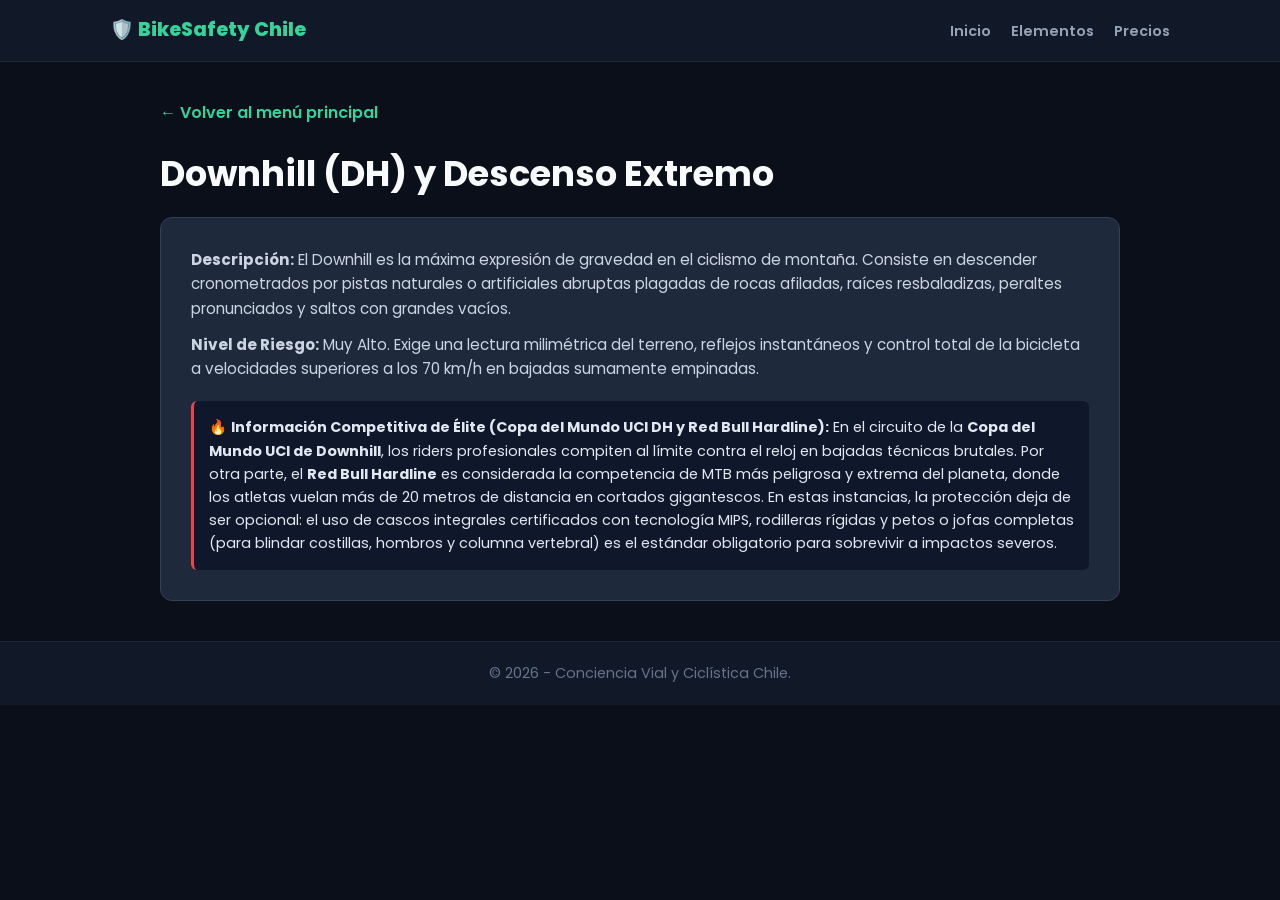
==== downhill.html @ cd9de3fc "Add files via upload" ====
<!DOCTYPE html>
<html lang="es">
<head>
    <meta charset="UTF-8">
    <meta name="viewport" content="width=device-width, initial-scale=1.0">
    <title>Downhill y Descenso Extremo | BikeSafety Chile</title>
    <link rel="stylesheet" href="css/style.css">
    <link href="https://fonts.googleapis.com/css2?family=Poppins:wght@300;400;600;800&display=swap" rel="stylesheet">
    <style>
        * { box-sizing: border-box; margin: 0; padding: 0; font-family: 'Poppins', sans-serif; }
        body { background-color: #0b0f19; color: #f8fafc; line-height: 1.6; }
        header { background: #111827; border-bottom: 1px solid #1f2937; position: fixed; top: 0; width: 100%; z-index: 100; }
        .navbar { display: flex; justify-content: space-between; align-items: center; max-width: 1100px; margin: 0 auto; padding: 15px 20px; }
        .logo { font-size: 1.2rem; font-weight: 800; color: #34d399; }
        .nav-links { list-style: none; display: flex; gap: 20px; }
        .nav-links a { color: #94a3b8; text-decoration: none; font-weight: 600; transition: color 0.3s; }
        .nav-links a:hover { color: #34d399; }
        .container { max-width: 1000px; margin: 100px auto 40px auto; padding: 0 20px; }
        .back-link { color: #34d399; text-decoration: none; font-weight: 600; display: inline-block; margin-bottom: 20px; }
        h1 { font-size: 2.2rem; margin-bottom: 15px; color: #f8fafc; }
        .content-card { background: #1e293b; padding: 30px; border-radius: 12px; border: 1px solid #334155; margin-bottom: 25px; }
        .content-card p { margin-bottom: 12px; color: #cbd5e1; font-size: 0.95rem; }
        .pro-context { font-size: 0.9rem; color: #e2e8f0; background: #0f172a; padding: 15px; border-radius: 6px; border-left: 3px solid #ef4444; margin-top: 20px; }
        footer { text-align: center; padding: 20px; background: #111827; color: #64748b; font-size: 0.9rem; border-top: 1px solid #1f2937; margin-top: 40px; }
        @media (max-width: 768px) { .nav-links { display: none; } }
    </style>
</head>
<body>

    <header>
        <nav class="navbar">
            <div class="logo">🛡️ BikeSafety Chile</div>
            <ul class="nav-links">
                <li><a href="index.html">Inicio</a></li>
                <li><a href="elementos.html">Elementos</a></li>
                <li><a href="precios.html">Precios</a></li>
            </ul>
        </nav>
    </header>

    <div class="container">
        <a href="index.html" class="back-link">&larr; Volver al menú principal</a>
        <h1>Downhill (DH) y Descenso Extremo</h1>
        
        <div class="content-card">
            <p><strong>Descripción:</strong> El Downhill es la máxima expresión de gravedad en el ciclismo de montaña. Consiste en descender cronometrados por pistas naturales o artificiales abruptas plagadas de rocas afiladas, raíces resbaladizas, peraltes pronunciados y saltos con grandes vacíos.</p>
            <p><strong>Nivel de Riesgo:</strong> Muy Alto. Exige una lectura milimétrica del terreno, reflejos instantáneos y control total de la bicicleta a velocidades superiores a los 70 km/h en bajadas sumamente empinadas.</p>
            
            <div class="pro-context">
                🔥 <strong>Información Competitiva de Élite (Copa del Mundo UCI DH y Red Bull Hardline):</strong> 
                En el circuito de la <strong>Copa del Mundo UCI de Downhill</strong>, los riders profesionales compiten al límite contra el reloj en bajadas técnicas brutales. Por otra parte, el <strong>Red Bull Hardline</strong> es considerada la competencia de MTB más peligrosa y extrema del planeta, donde los atletas vuelan más de 20 metros de distancia en cortados gigantescos. En estas instancias, la protección deja de ser opcional: el uso de cascos integrales certificados con tecnología MIPS, rodilleras rígidas y petos o jofas completas (para blindar costillas, hombros y columna vertebral) es el estándar obligatorio para sobrevivir a impactos severos.
            </div>
        </div>
    </div>

    <footer>
        <p>&copy; 2026 - Conciencia Vial y Ciclística Chile.</p>
    </footer>

</body>
</html>
---- css/style.css ----
/* ==========================================================
   HOJA DE ESTILOS DEFINITIVA - BIKE SAFETY CHILE
   ========================================================== */

@import url('https://fonts.googleapis.com/css2?family=Plus+Jakarta+Sans:wght@300;400;500;600;700;800&display=swap');

:root {
    --bg-primary: #070b19;
    --bg-card: #101932;
    --bg-card-hover: #172544;
    --text-main: #ffffff;
    --text-muted: #94a3b8;
    --color-primary: #3b82f6;      
    --color-accent: #f59e0b;       
    --color-success: #10b981;      
    --border-color: rgba(59, 130, 246, 0.25);
    --border-hover: rgba(59, 130, 246, 0.7);
}

* {
    box-sizing: border-box;
    margin: 0;
    padding: 0;
    font-family: 'Plus Jakarta Sans', sans-serif;
}

body {
    background-color: var(--bg-primary);
    color: var(--text-main);
    line-height: 1.7;
    font-size: 1rem;
    -webkit-font-smoothing: antialiased;
}

/* Encabezado fijo */
header {
    background: rgba(7, 11, 25, 0.85);
    backdrop-filter: blur(12px);
    border-bottom: 1px solid var(--border-color);
    position: fixed;
    top: 0;
    width: 100%;
    z-index: 1000;
}

.navbar {
    display: flex;
    justify-content: space-between;
    align-items: center;
    max-width: 1200px;
    margin: 0 auto;
    padding: 16px 24px;
}

.logo {
    font-size: 1.25rem;
    font-weight: 800;
    color: var(--text-main);
    display: flex;
    align-items: center;
    gap: 10px;
}

.nav-links {
    list-style: none;
    display: flex;
    align-items: center;
    gap: 24px;
}

.nav-links a {
    color: var(--text-muted);
    text-decoration: none;
    font-weight: 500;
    font-size: 0.9rem;
    transition: color 0.25s ease;
}

.nav-links a:hover {
    color: var(--color-primary);
}

/* ==========================================================
   SECCIÓN HERO (INICIO) - CORREGIDA Y SEPARADA
   ========================================================== */
.hero {
    min-height: 90vh;
    display: flex;
    flex-direction: column;
    justify-content: center;
    align-items: center;
    text-align: center;
    padding: 140px 24px 60px 24px;
    background: linear-gradient(180deg, rgba(7, 11, 25, 0.5) 0%, rgba(7, 11, 25, 1) 100%);
    border-bottom: 1px solid var(--border-color);
}

.hero-content {
    max-width: 800px;
}

.hero h1 {
    font-size: 3rem;
    font-weight: 800;
    color: #ffffff;
    margin-bottom: 16px;
    letter-spacing: -1px;
    line-height: 1.2;
}

.hero p {
    font-size: 1.15rem;
    color: #cbd5e1;
    margin-bottom: 30px;
}

/* Contenedores generales */
.container {
    max-width: 1100px;
    margin: 80px auto;
    padding: 0 24px;
}

.container h2 {
    font-size: 2.3rem;
    font-weight: 800;
    color: var(--text-main);
    text-align: center;
    margin-bottom: 12px;
}

.section-desc {
    color: var(--text-muted);
    text-align: center;
    font-size: 1.05rem;
    margin-bottom: 48px;
    max-width: 600px;
    margin-left: auto;
    margin-right: auto;
}

/* Tarjetas de disciplinas (Inicio) */
.cards-grid {
    display: grid;
    grid-template-columns: repeat(auto-fit, minmax(320px, 1fr));
    gap: 30px;
}

.discipline-card-link {
    text-decoration: none;
    color: inherit;
    display: block;
}

.card {
    background: var(--bg-card);
    border: 1px solid var(--border-color);
    border-radius: 14px;
    overflow: hidden;
    transition: all 0.3s ease;
    height: 100%;
    box-shadow: 0 8px 25px rgba(0, 0, 0, 0.4);
}

.card:hover {
    transform: translateY(-6px);
    border-color: var(--border-hover);
    box-shadow: 0 12px 35px rgba(59, 130, 246, 0.3);
}

.card img {
    width: 100%;
    height: 190px;
    object-fit: cover;
    border-bottom: 1px solid var(--border-color);
}

.card-info {
    padding: 24px;
}

.card-info h3 {
    color: var(--text-main);
    font-size: 1.3rem;
    font-weight: 700;
    margin-bottom: 10px;
}

.card-info p {
    color: var(--text-muted);
    font-size: 0.95rem;
    margin-bottom: 20px;
    line-height: 1.6;
}

.link-text {
    color: var(--color-primary);
    font-weight: 700;
    font-size: 0.95rem;
    display: inline-flex;
    align-items: center;
    gap: 6px;
}

/* Botones y Secciones Especializadas */
.quick-links {
    display: flex;
    justify-content: center;
    gap: 16px;
    flex-wrap: wrap;
    margin-top: 20px;
}

.quick-btn {
    background: var(--bg-card);
    border: 1px solid var(--border-color);
    color: var(--text-main);
    padding: 14px 26px;
    border-radius: 10px;
    text-decoration: none;
    font-weight: 600;
    font-size: 0.95rem;
    transition: all 0.3s ease;
    box-shadow: 0 4px 15px rgba(0,0,0,0.3);
}

.quick-btn:hover {
    background: var(--bg-card-hover);
    border-color: var(--color-primary);
    color: #60a5fa;
    transform: translateY(-2px);
}

/* Tablas de datos formales */
table.tabla-datos {
    width: 100%;
    border-collapse: collapse;
    background: var(--bg-card);
    border-radius: 14px;
    overflow: hidden;
    margin-top: 20px;
    border: 1px solid var(--border-color);
    box-shadow: 0 10px 30px rgba(0,0,0,0.4);
}

table.tabla-datos th, table.tabla-datos td {
    padding: 18px 22px;
    text-align: left;
    border-bottom: 1px solid var(--border-color);
}

table.tabla-datos th {
    background: linear-gradient(135deg, rgba(59, 130, 246, 0.25), rgba(16, 185, 129, 0.15));
    color: #60a5fa;
    font-weight: 800;
    font-size: 0.95rem;
    text-transform: uppercase;
}

table.tabla-datos td {
    color: var(--text-main);
    font-size: 0.95rem;
}

table.tabla-datos tr:hover td {
    background-color: var(--bg-card-hover);
}

/* Estilos para el Minijuego (`juego.html`) */
.game-card {
    background: var(--bg-card);
    border: 1px solid var(--border-color);
    border-radius: 16px;
    padding: 30px;
    box-shadow: 0 10px 30px rgba(0, 0, 0, 0.5);
    margin-bottom: 30px;
}

.scenario-buttons {
    display: flex;
    flex-direction: column;
    gap: 15px;
    margin-top: 20px;
}

.btn-scenario {
    background: var(--bg-primary);
    border: 1px solid var(--border-color);
    color: var(--text-main);
    padding: 16px 20px;
    border-radius: 12px;
    text-align: left;
    font-size: 1.05rem;
    font-weight: 600;
    cursor: pointer;
    transition: all 0.3s ease;
}

.btn-scenario:hover {
    background: var(--bg-card-hover);
    border-color: var(--color-primary);
    transform: translateY(-2px);
    color: #60a5fa;
}

.checkbox-group {
    display: flex;
    flex-direction: column;
    gap: 12px;
    margin: 20px 0;
}

.checkbox-group label {
    background: var(--bg-primary);
    border: 1px solid var(--border-color);
    padding: 14px 18px;
    border-radius: 10px;
    cursor: pointer;
    font-weight: 500;
    display: flex;
    align-items: center;
    gap: 12px;
}

.btn {
    background: linear-gradient(135deg, var(--color-primary), #2563eb);
    color: #ffffff;
    padding: 14px 24px;
    border: none;
    border-radius: 10px;
    font-weight: 700;
    font-size: 1rem;
    cursor: pointer;
    display: inline-block;
    text-decoration: none;
    box-shadow: 0 4px 20px rgba(59, 130, 246, 0.4);
}

footer {
    text-align: center;
    padding: 30px;
    color: var(--text-muted);
    font-size: 0.9rem;
    border-top: 1px solid var(--border-color);
    margin-top: 60px;
/* ==========================================================
   ESTILOS ESPECÍFICOS PARA LA TABLA DE PRECIOS / DATOS
   ========================================================== */
.tabla-precios, table.precios, .container table {
    width: 100% !important;
    border-collapse: collapse !important;
    background: #101932 !important;
    border-radius: 14px !important;
    overflow: hidden !important;
    margin-top: 25px !important;
    border: 1px solid rgba(59, 130, 246, 0.25) !important;
    box-shadow: 0 10px 30px rgba(0,0,0,0.4) !important;
}

.tabla-precios th, .tabla-precios td, table.precios th, table.precios td, .container table th, .container table td {
    padding: 18px 22px !important;
    text-align: left !important;
    border-bottom: 1px solid rgba(59, 130, 246, 0.25) !important;
}

.tabla-precios th, table.precios th, .container table th {
    background: linear-gradient(135deg, rgba(59, 130, 246, 0.25), rgba(16, 185, 129, 0.15)) !important;
    color: #60a5fa !important;
    font-weight: 800 !important;
    font-size: 0.95rem !important;
    text-transform: uppercase !important;
}

.tabla-precios td, table.precios td, .container table td {
    color: #ffffff !important;
    font-size: 0.95rem !important;
}

.tabla-precios tr:hover td, table.precios tr:hover td, .container table tr:hover td {
    background-color: #172544 !important;
}}
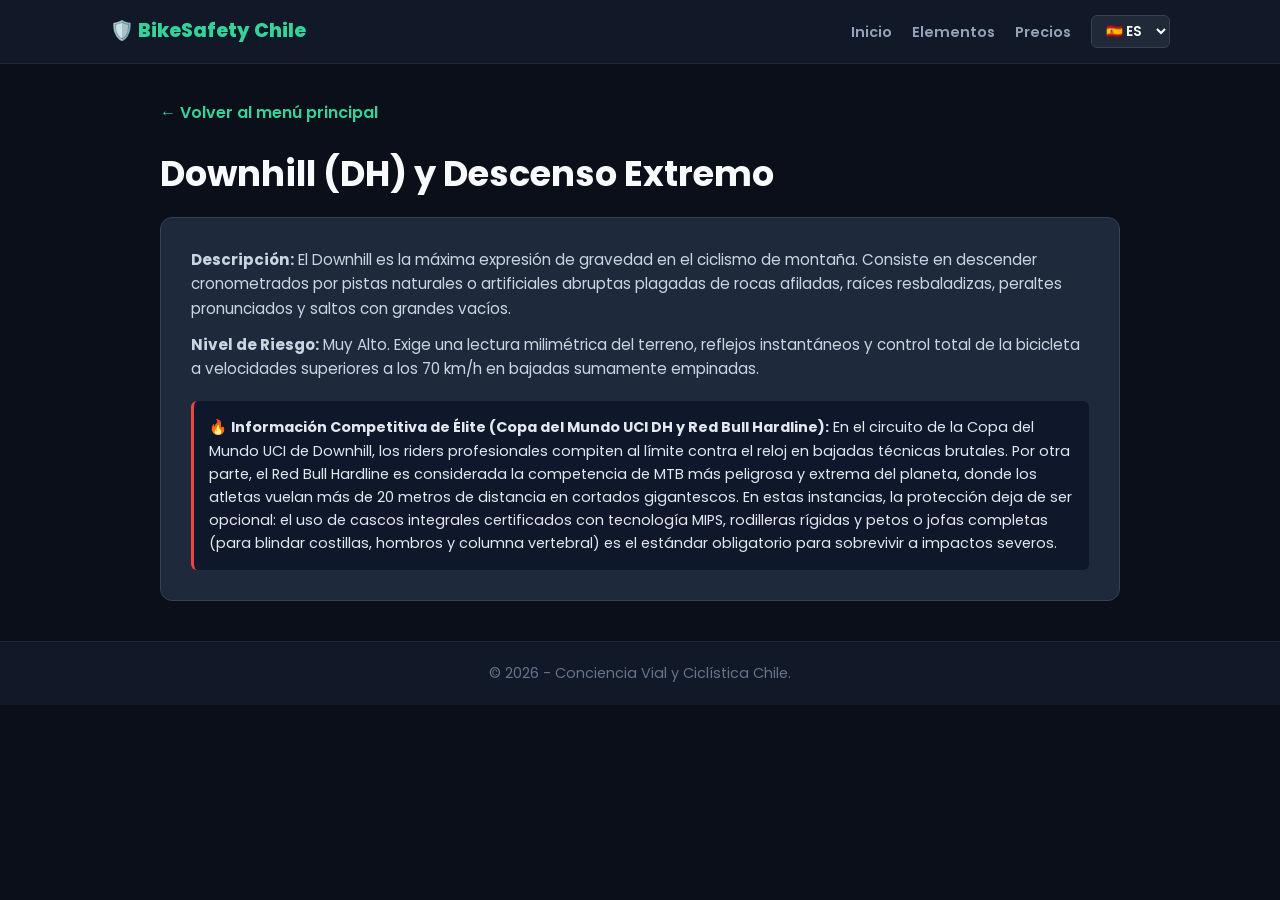
==== commit 7642f7e6: "Add files via upload" ====
--- a/downhill.html
+++ b/downhill.html
@@ -3,7 +3,7 @@
 <head>
     <meta charset="UTF-8">
     <meta name="viewport" content="width=device-width, initial-scale=1.0">
-    <title>Downhill y Descenso Extremo | BikeSafety Chile</title>
+    <title data-i18n="meta_titulo">Downhill y Descenso Extremo | BikeSafety Chile</title>
     <link rel="stylesheet" href="css/style.css">
     <link href="https://fonts.googleapis.com/css2?family=Poppins:wght@300;400;600;800&display=swap" rel="stylesheet">
     <style>
@@ -11,8 +11,9 @@
         body { background-color: #0b0f19; color: #f8fafc; line-height: 1.6; }
         header { background: #111827; border-bottom: 1px solid #1f2937; position: fixed; top: 0; width: 100%; z-index: 100; }
         .navbar { display: flex; justify-content: space-between; align-items: center; max-width: 1100px; margin: 0 auto; padding: 15px 20px; }
-        .logo { font-size: 1.2rem; font-weight: 800; color: #34d399; }
-        .nav-links { list-style: none; display: flex; gap: 20px; }
+        .logo { font-size: 1.2rem; font-weight: 800; color: #34d399; text-decoration: none; }
+        .nav-right { display: flex; align-items: center; gap: 20px; }
+        .nav-links { list-style: none; display: flex; gap: 20px; align-items: center; }
         .nav-links a { color: #94a3b8; text-decoration: none; font-weight: 600; transition: color 0.3s; }
         .nav-links a:hover { color: #34d399; }
         .container { max-width: 1000px; margin: 100px auto 40px auto; padding: 0 20px; }
@@ -22,6 +23,18 @@
         .content-card p { margin-bottom: 12px; color: #cbd5e1; font-size: 0.95rem; }
         .pro-context { font-size: 0.9rem; color: #e2e8f0; background: #0f172a; padding: 15px; border-radius: 6px; border-left: 3px solid #ef4444; margin-top: 20px; }
         footer { text-align: center; padding: 20px; background: #111827; color: #64748b; font-size: 0.9rem; border-top: 1px solid #1f2937; margin-top: 40px; }
+        
+        /* Estilo para el selector de idioma en el nav */
+        .language-selector select {
+            background: #1f2937;
+            color: white;
+            border: 1px solid #374151;
+            padding: 5px 10px;
+            border-radius: 6px;
+            cursor: pointer;
+            font-size: 0.85rem;
+            font-weight: 600;
+        }
         @media (max-width: 768px) { .nav-links { display: none; } }
     </style>
 </head>
@@ -29,33 +42,72 @@
 
     <header>
         <nav class="navbar">
-            <div class="logo">🛡️ BikeSafety Chile</div>
-            <ul class="nav-links">
-                <li><a href="index.html">Inicio</a></li>
-                <li><a href="elementos.html">Elementos</a></li>
-                <li><a href="precios.html">Precios</a></li>
-            </ul>
+            <a href="index.html" class="logo">🛡️ BikeSafety Chile</a>
+            <div class="nav-right">
+                <ul class="nav-links">
+                    <li><a href="index.html" data-i18n="nav_inicio">Inicio</a></li>
+                    <li><a href="elementos.html" data-i18n="nav_elementos">Elementos</a></li>
+                    <li><a href="precios.html" data-i18n="nav_precios">Precios</a></li>
+                </ul>
+                <div class="language-selector">
+                    <select id="select-idioma" onchange="cambiarIdioma(this.value)">
+                        <option value="es">🇪🇸 ES</option>
+                        <option value="en">🇬🇧 EN</option>
+                    </select>
+                </div>
+            </div>
         </nav>
     </header>
 
     <div class="container">
-        <a href="index.html" class="back-link">&larr; Volver al menú principal</a>
-        <h1>Downhill (DH) y Descenso Extremo</h1>
+        <a href="index.html" class="back-link" data-i18n="btn_volver">&larr; Volver al menú principal</a>
+        <h1 data-i18n="dh_titulo">Downhill (DH) y Descenso Extremo</h1>
         
         <div class="content-card">
-            <p><strong>Descripción:</strong> El Downhill es la máxima expresión de gravedad en el ciclismo de montaña. Consiste en descender cronometrados por pistas naturales o artificiales abruptas plagadas de rocas afiladas, raíces resbaladizas, peraltes pronunciados y saltos con grandes vacíos.</p>
-            <p><strong>Nivel de Riesgo:</strong> Muy Alto. Exige una lectura milimétrica del terreno, reflejos instantáneos y control total de la bicicleta a velocidades superiores a los 70 km/h en bajadas sumamente empinadas.</p>
+            <p><strong data-i18n="dh_desc_label">Descripción:</strong> <span data-i18n="dh_desc_texto">El Downhill es la máxima expresión de gravedad en el ciclismo de montaña. Consiste en descender cronometrados por pistas naturales o artificiales abruptas plagadas de rocas afiladas, raíces resbaladizas, peraltes pronunciados y saltos con grandes vacíos.</span></p>
+            
+            <p><strong data-i18n="dh_riesgo_label">Nivel de Riesgo:</strong> <span data-i18n="dh_riesgo_texto">Muy Alto. Exige una lectura milimétrica del terreno, reflejos instantáneos y control total de la bicicleta a velocidades superiores a los 70 km/h en bajadas sumamente empinadas.</span></p>
             
             <div class="pro-context">
-                🔥 <strong>Información Competitiva de Élite (Copa del Mundo UCI DH y Red Bull Hardline):</strong> 
-                En el circuito de la <strong>Copa del Mundo UCI de Downhill</strong>, los riders profesionales compiten al límite contra el reloj en bajadas técnicas brutales. Por otra parte, el <strong>Red Bull Hardline</strong> es considerada la competencia de MTB más peligrosa y extrema del planeta, donde los atletas vuelan más de 20 metros de distancia en cortados gigantescos. En estas instancias, la protección deja de ser opcional: el uso de cascos integrales certificados con tecnología MIPS, rodilleras rígidas y petos o jofas completas (para blindar costillas, hombros y columna vertebral) es el estándar obligatorio para sobrevivir a impactos severos.
+                🔥 <strong data-i18n="dh_elite_titulo">Información Competitiva de Élite (Copa del Mundo UCI DH y Red Bull Hardline):</strong> 
+                <span data-i18n="dh_elite_texto">En el circuito de la <strong>Copa del Mundo UCI de Downhill</strong>, los riders profesionales compiten al límite contra el reloj en bajadas técnicas brutales. Por otra parte, el <strong>Red Bull Hardline</strong> es considerada la competencia de MTB más peligrosa y extrema del planeta, donde los atletas vuelan más de 20 metros de distancia en cortados gigantescos. En estas instancias, la protección deja de ser opcional: el uso de cascos integrales certificados con tecnología MIPS, rodilleras rígidas y petos o jofas completas (para blindar costillas, hombros y columna vertebral) es el estándar obligatorio para sobrevivir a impactos severos.</span>
             </div>
         </div>
     </div>
 
     <footer>
-        <p>&copy; 2026 - Conciencia Vial y Ciclística Chile.</p>
+        <p data-i18n="footer_texto">&copy; 2026 - Conciencia Vial y Ciclística Chile.</p>
     </footer>
 
+    <!-- Script Global de Traducción -->
+    <script src="i18n.js"></script>
+    <script>
+        // Diccionario extendido exclusivo para esta página (puedes pasarlo también al i18n.js global si prefieres)
+        if (typeof translations !== 'undefined') {
+            translations.es.nav_elementos = "Elementos";
+            translations.es.nav_precios = "Precios";
+            translations.es.btn_volver = "← Volver al menú principal";
+            translations.es.dh_titulo = "Downhill (DH) y Descenso Extremo";
+            translations.es.dh_desc_label = "Descripción:";
+            translations.es.dh_desc_texto = "El Downhill es la máxima expresión de gravedad en el ciclismo de montaña. Consiste en descender cronometrados por pistas naturales o artificiales abruptas plagadas de rocas afiladas, raíces resbaladizas, peraltes pronunciados y saltos con grandes vacíos.";
+            translations.es.dh_riesgo_label = "Nivel de Riesgo:";
+            translations.es.dh_riesgo_texto = "Muy Alto. Exige una lectura milimétrica del terreno, reflejos instantáneos y control total de la bicicleta a velocidades superiores a los 70 km/h en bajadas sumamente empinadas.";
+            translations.es.dh_elite_titulo = "Información Competitiva de Élite (Copa del Mundo UCI DH y Red Bull Hardline):";
+            translations.es.dh_elite_texto = "En el circuito de la Copa del Mundo UCI de Downhill, los riders profesionales compiten al límite contra el reloj en bajadas técnicas brutales. Por otra parte, el Red Bull Hardline es considerada la competencia de MTB más peligrosa y extrema del planeta, donde los atletas vuelan más de 20 metros de distancia en cortados gigantescos. En estas instancias, la protección deja de ser opcional: el uso de cascos integrales certificados con tecnología MIPS, rodilleras rígidas y petos o jofas completas (para blindar costillas, hombros y columna vertebral) es el estándar obligatorio para sobrevivir a impactos severos.";
+            translations.es.footer_texto = "© 2026 - Conciencia Vial y Ciclística Chile.";
+
+            translations.en.nav_elementos = "Gear";
+            translations.en.nav_precios = "Pricing";
+            translations.en.btn_volver = "← Back to Main Menu";
+            translations.en.dh_titulo = "Downhill (DH) and Extreme Descent";
+            translations.en.dh_desc_label = "Description:";
+            translations.en.dh_desc_texto = "Downhill is the ultimate expression of gravity in mountain biking. It consists of timed descents down rugged natural or artificial tracks filled with sharp rocks, slippery roots, steep berms, and massive drop jumps.";
+            translations.en.dh_riesgo_label = "Risk Level:";
+            translations.en.dh_riesgo_texto = "Very High. Requires millimeter terrain reading, split-second reflexes, and total bike control at speeds exceeding 70 km/h on extremely steep downhills.";
+            translations.en.dh_elite_titulo = "Elite Competitive Information (UCI DH World Cup & Red Bull Hardline):";
+            translations.en.dh_elite_texto = "In the UCI Downhill World Cup circuit, professional riders compete at the limit against the clock on brutal technical runs. Meanwhile, Red Bull Hardline is considered the most dangerous and extreme MTB competition on the planet, where athletes fly over 20 meters across gigantic drop-offs. In these settings, protection is no longer optional: using MIPS-certified full-face helmets, rigid knee pads, and full body armor (to shield ribs, shoulders, and spine) is the mandatory standard to survive severe impacts.";
+            translations.en.footer_texto = "© 2026 - Road and Cycling Awareness Chile.";
+        }
+    </script>
 </body>
 </html>
--- a/css/style.css
+++ b/css/style.css
@@ -17,7 +17,7 @@
     --border-hover: rgba(59, 130, 246, 0.7);
 }
 
-* {
+*, *::before, *::after {
     box-sizing: border-box;
     margin: 0;
     padding: 0;
@@ -59,6 +59,7 @@
     display: flex;
     align-items: center;
     gap: 10px;
+    text-decoration: none;
 }
 
 .nav-links {
@@ -80,8 +81,25 @@
     color: var(--color-primary);
 }
 
+/* Estilo para el selector de idioma en el nav */
+.language-selector select {
+    background: #101932;
+    color: var(--text-main);
+    border: 1px solid var(--border-color);
+    padding: 6px 12px;
+    border-radius: 8px;
+    cursor: pointer;
+    font-size: 0.9rem;
+    font-weight: 600;
+}
+
+.language-selector select:focus {
+    outline: none;
+    border-color: var(--color-primary);
+}
+
 /* ==========================================================
-   SECCIÓN HERO (INICIO) - CORREGIDA Y SEPARADA
+   SECCIÓN HERO (INICIO)
    ========================================================== */
 .hero {
     min-height: 90vh;
@@ -232,41 +250,41 @@
 }
 
 /* Tablas de datos formales */
-table.tabla-datos {
-    width: 100%;
-    border-collapse: collapse;
-    background: var(--bg-card);
-    border-radius: 14px;
-    overflow: hidden;
-    margin-top: 20px;
-    border: 1px solid var(--border-color);
-    box-shadow: 0 10px 30px rgba(0,0,0,0.4);
-}
-
-table.tabla-datos th, table.tabla-datos td {
-    padding: 18px 22px;
-    text-align: left;
-    border-bottom: 1px solid var(--border-color);
-}
-
-table.tabla-datos th {
-    background: linear-gradient(135deg, rgba(59, 130, 246, 0.25), rgba(16, 185, 129, 0.15));
-    color: #60a5fa;
-    font-weight: 800;
-    font-size: 0.95rem;
-    text-transform: uppercase;
-}
-
-table.tabla-datos td {
-    color: var(--text-main);
-    font-size: 0.95rem;
-}
-
-table.tabla-datos tr:hover td {
-    background-color: var(--bg-card-hover);
-}
-
-/* Estilos para el Minijuego (`juego.html`) */
+table.tabla-datos, .tabla-precios, table.precios, .container table {
+    width: 100% !important;
+    border-collapse: collapse !important;
+    background: var(--bg-card) !important;
+    border-radius: 14px !important;
+    overflow: hidden !important;
+    margin-top: 25px !important;
+    border: 1px solid var(--border-color) !important;
+    box-shadow: 0 10px 30px rgba(0,0,0,0.4) !important;
+}
+
+table.tabla-datos th, table.tabla-datos td, .tabla-precios th, .tabla-precios td, table.precios th, table.precios td, .container table th, .container table td {
+    padding: 18px 22px !important;
+    text-align: left !important;
+    border-bottom: 1px solid var(--border-color) !important;
+}
+
+table.tabla-datos th, .tabla-precios th, table.precios th, .container table th {
+    background: linear-gradient(135deg, rgba(59, 130, 246, 0.25), rgba(16, 185, 129, 0.15)) !important;
+    color: #60a5fa !important;
+    font-weight: 800 !important;
+    font-size: 0.95rem !important;
+    text-transform: uppercase !important;
+}
+
+table.tabla-datos td, .tabla-precios td, table.precios td, .container table td {
+    color: var(--text-main) !important;
+    font-size: 0.95rem !important;
+}
+
+table.tabla-datos tr:hover td, .tabla-precios tr:hover td, table.precios tr:hover td, .container table tr:hover td {
+    background-color: var(--bg-card-hover) !important;
+}
+
+/* Estilos para el Minijuego / Simulador */
 .game-card {
     background: var(--bg-card);
     border: 1px solid var(--border-color);
@@ -343,39 +361,5 @@
     font-size: 0.9rem;
     border-top: 1px solid var(--border-color);
     margin-top: 60px;
-/* ==========================================================
-   ESTILOS ESPECÍFICOS PARA LA TABLA DE PRECIOS / DATOS
-   ========================================================== */
-.tabla-precios, table.precios, .container table {
-    width: 100% !important;
-    border-collapse: collapse !important;
-    background: #101932 !important;
-    border-radius: 14px !important;
-    overflow: hidden !important;
-    margin-top: 25px !important;
-    border: 1px solid rgba(59, 130, 246, 0.25) !important;
-    box-shadow: 0 10px 30px rgba(0,0,0,0.4) !important;
-}
-
-.tabla-precios th, .tabla-precios td, table.precios th, table.precios td, .container table th, .container table td {
-    padding: 18px 22px !important;
-    text-align: left !important;
-    border-bottom: 1px solid rgba(59, 130, 246, 0.25) !important;
-}
-
-.tabla-precios th, table.precios th, .container table th {
-    background: linear-gradient(135deg, rgba(59, 130, 246, 0.25), rgba(16, 185, 129, 0.15)) !important;
-    color: #60a5fa !important;
-    font-weight: 800 !important;
-    font-size: 0.95rem !important;
-    text-transform: uppercase !important;
-}
-
-.tabla-precios td, table.precios td, .container table td {
-    color: #ffffff !important;
-    font-size: 0.95rem !important;
-}
-
-.tabla-precios tr:hover td, table.precios tr:hover td, .container table tr:hover td {
-    background-color: #172544 !important;
-}}+    background: rgba(7, 11, 25, 0.85);
+}
